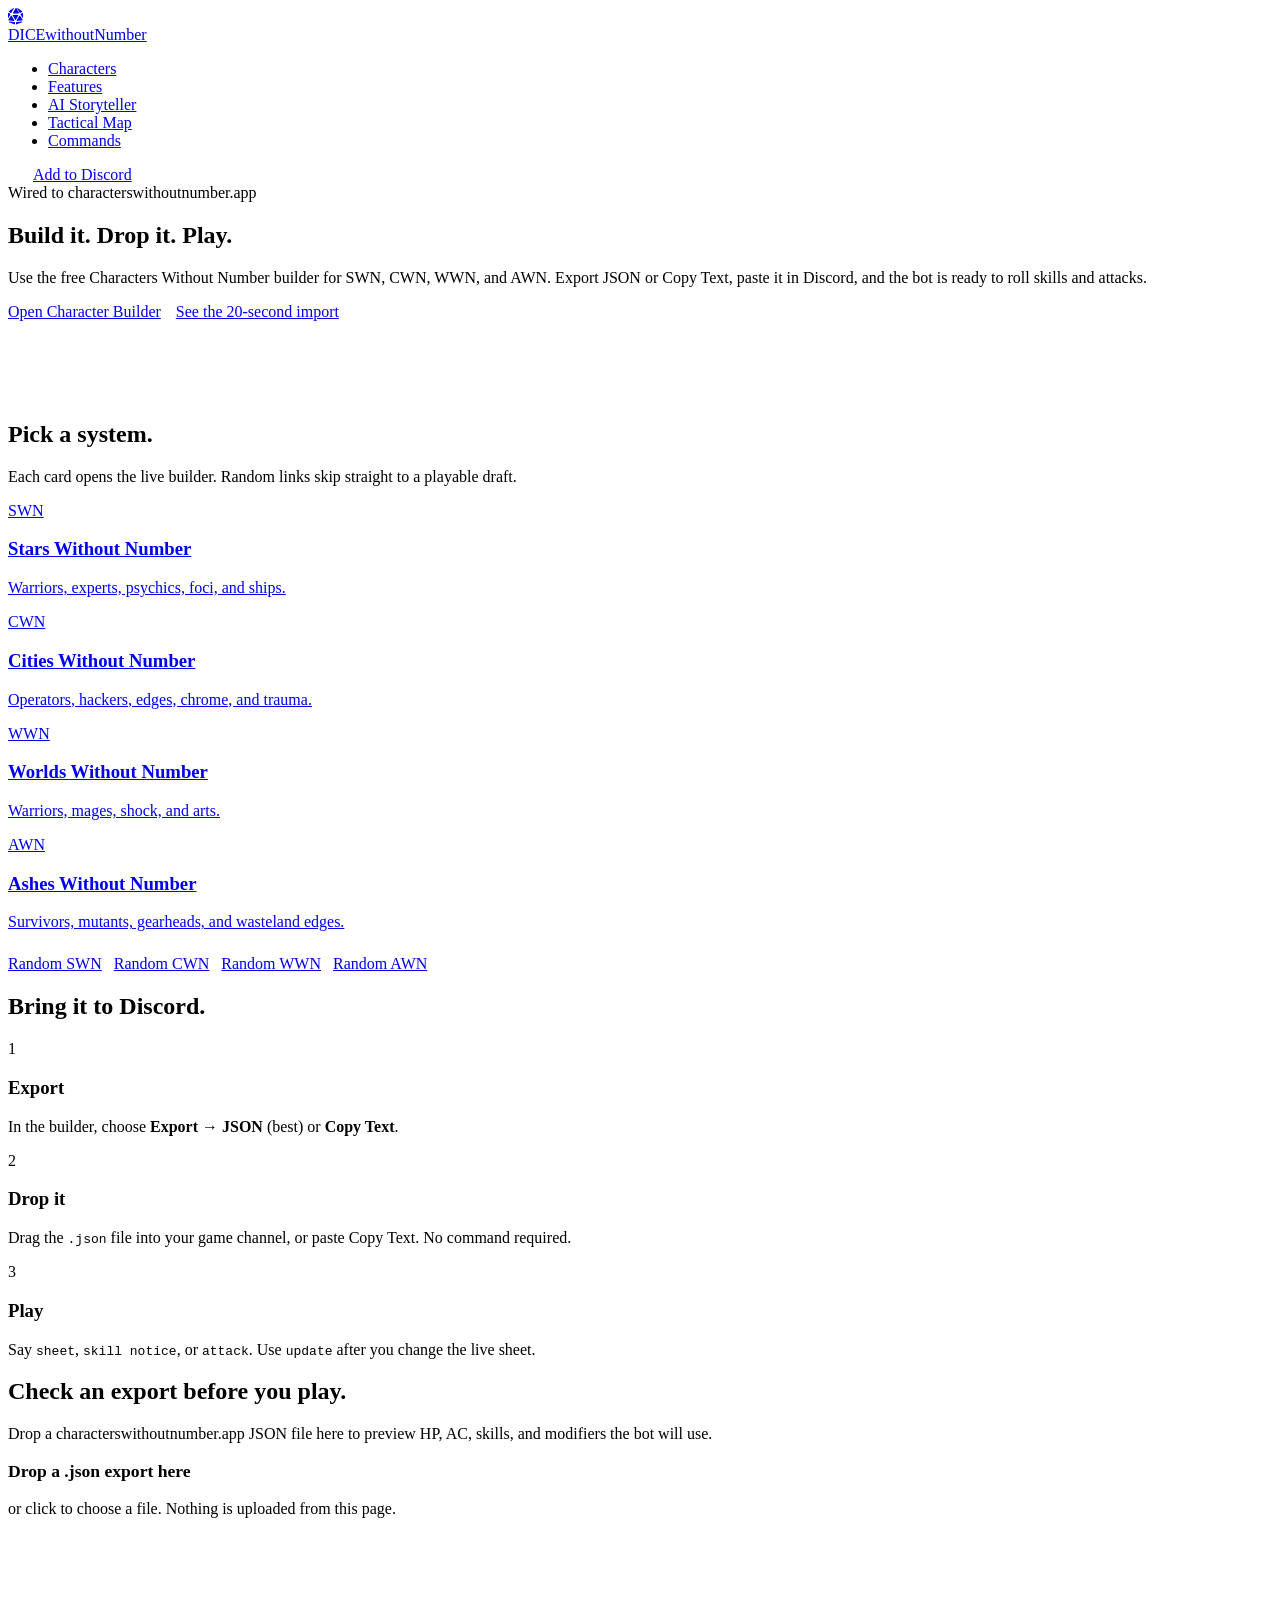
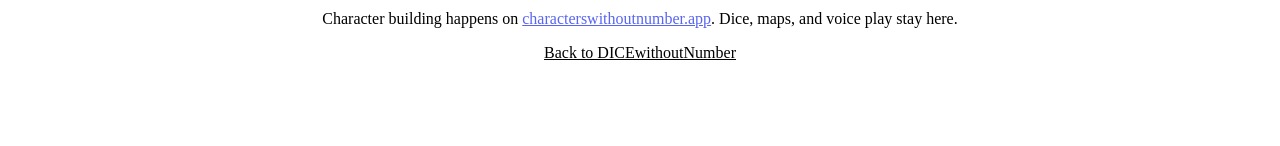
==== web/characters.html @ c6484de8 "Wire characterswithoutnumber.app v0.8 into play Import the live builder's JSON (classId, skillId, hi" ====
<!DOCTYPE html>
<html lang="en">
<head>
    <meta charset="UTF-8">
    <meta name="viewport" content="width=device-width, initial-scale=1.0">
    <title>Build a Character | DICEwithoutNumber</title>
    <meta name="description" content="Build a Stars, Cities, Worlds, or Ashes Without Number character on characterswithoutnumber.app, then drop it into Discord in seconds.">
    <link rel="preconnect" href="https://fonts.googleapis.com">
    <link rel="preconnect" href="https://fonts.gstatic.com" crossorigin>
    <link href="https://fonts.googleapis.com/css2?family=Inter:wght@300;400;500;600&family=Outfit:wght@700;800&display=swap" rel="stylesheet">
    <link rel="stylesheet" href="https://cdnjs.cloudflare.com/ajax/libs/font-awesome/6.4.0/css/all.min.css">
    <link rel="stylesheet" href="/static/style.css?v=1.0.3">
</head>
<body>
    <nav id="navbar">
        <div class="container nav-content">
            <a href="/" class="logo">
                <div class="logo-icon"><i class="fas fa-dice-d20"></i></div>
                <span class="logo-text">DICEwithoutNumber</span>
            </a>
            <ul class="nav-links">
                <li><a href="/characters">Characters</a></li>
                <li><a href="/#features">Features</a></li>
                <li><a href="/storyteller">AI Storyteller</a></li>
                <li><a href="/map">Tactical Map</a></li>
                <li><a href="/#commands">Commands</a></li>
            </ul>
            <a href="https://discord.com/api/oauth2/authorize?client_id={{CLIENT_ID}}&permissions=8&scope=bot%20applications.commands" class="btn btn-primary" style="padding: 12px 25px;">Add to Discord</a>
        </div>
    </nav>

    <section class="hero" style="min-height: auto; padding-bottom: 40px;">
        <div class="container">
            <span class="section-tag">Wired to characterswithoutnumber.app</span>
            <h1>Build it. <span class="text-gradient">Drop it. Play.</span></h1>
            <p>Use the free Characters Without Number builder for SWN, CWN, WWN, and AWN. Export JSON or Copy Text, paste it in Discord, and the bot is ready to roll skills and attacks.</p>
            <div class="hero-btns" style="display: flex; gap: 15px; flex-wrap: wrap; margin-top: 10px;">
                <a href="https://characterswithoutnumber.app/" class="btn btn-primary" target="_blank" rel="noopener">Open Character Builder</a>
                <a href="#import" class="btn btn-outline">See the 20-second import</a>
            </div>
        </div>
    </section>

    <section style="padding-top: 40px;">
        <div class="container">
            <h2 class="section-title">Pick a <span class="text-gradient">system.</span></h2>
            <p class="section-desc">Each card opens the live builder. Random links skip straight to a playable draft.</p>
            <div class="builder-grid">
                <a class="builder-card" style="--card-accent:#22d3ee" href="https://characterswithoutnumber.app/swn-character-builder/" target="_blank" rel="noopener">
                    <span class="tag">SWN</span>
                    <h3>Stars Without Number</h3>
                    <p>Warriors, experts, psychics, foci, and ships.</p>
                </a>
                <a class="builder-card" style="--card-accent:#f59e0b" href="https://characterswithoutnumber.app/cwn-character-builder/" target="_blank" rel="noopener">
                    <span class="tag">CWN</span>
                    <h3>Cities Without Number</h3>
                    <p>Operators, hackers, edges, chrome, and trauma.</p>
                </a>
                <a class="builder-card" style="--card-accent:#a855f7" href="https://characterswithoutnumber.app/wwn-character-builder/" target="_blank" rel="noopener">
                    <span class="tag">WWN</span>
                    <h3>Worlds Without Number</h3>
                    <p>Warriors, mages, shock, and arts.</p>
                </a>
                <a class="builder-card" style="--card-accent:#84cc16" href="https://characterswithoutnumber.app/awn-character-builder/" target="_blank" rel="noopener">
                    <span class="tag">AWN</span>
                    <h3>Ashes Without Number</h3>
                    <p>Survivors, mutants, gearheads, and wasteland edges.</p>
                </a>
            </div>
            <div style="display:flex; flex-wrap:wrap; gap:12px; margin-top:24px;">
                <a class="btn btn-outline" href="https://characterswithoutnumber.app/build?random=swn" target="_blank" rel="noopener">Random SWN</a>
                <a class="btn btn-outline" href="https://characterswithoutnumber.app/build?random=cwn" target="_blank" rel="noopener">Random CWN</a>
                <a class="btn btn-outline" href="https://characterswithoutnumber.app/build?random=wwn" target="_blank" rel="noopener">Random WWN</a>
                <a class="btn btn-outline" href="https://characterswithoutnumber.app/build?random=awn" target="_blank" rel="noopener">Random AWN</a>
            </div>
        </div>
    </section>

    <section id="import">
        <div class="container">
            <h2 class="section-title">Bring it to <span class="text-gradient">Discord.</span></h2>
            <div class="play-steps">
                <div class="play-step">
                    <div class="num">1</div>
                    <h3>Export</h3>
                    <p>In the builder, choose <strong>Export → JSON</strong> (best) or <strong>Copy Text</strong>.</p>
                </div>
                <div class="play-step">
                    <div class="num">2</div>
                    <h3>Drop it</h3>
                    <p>Drag the <code>.json</code> file into your game channel, or paste Copy Text. No command required.</p>
                </div>
                <div class="play-step">
                    <div class="num">3</div>
                    <h3>Play</h3>
                    <p>Say <code>sheet</code>, <code>skill notice</code>, or <code>attack</code>. Use <code>update</code> after you change the live sheet.</p>
                </div>
            </div>
        </div>
    </section>

    <section style="padding-top: 0;">
        <div class="container">
            <h2 class="section-title">Check an export <span class="text-gradient">before you play.</span></h2>
            <p class="section-desc">Drop a characterswithoutnumber.app JSON file here to preview HP, AC, skills, and modifiers the bot will use.</p>
            <div id="drop-zone" class="drop-zone" tabindex="0">
                <p style="font-size:1.1rem; font-weight:700;">Drop a .json export here</p>
                <p style="color:var(--text-muted); margin-top:8px;">or click to choose a file. Nothing is uploaded from this page.</p>
                <input id="file-input" type="file" accept=".json,application/json" hidden>
            </div>
            <div id="preview" class="preview-sheet" aria-live="polite"></div>
        </div>
    </section>

    <footer style="padding: 60px 0; border-top: 1px solid var(--glass-border); text-align: center; color: var(--text-muted);">
        <div class="container">
            <p>Character building happens on <a href="https://characterswithoutnumber.app/" style="color:#5865f2;">characterswithoutnumber.app</a>. Dice, maps, and voice play stay here.</p>
            <p style="margin-top: 12px;"><a href="/" style="color:var(--text-muted);">Back to DICEwithoutNumber</a></p>
        </div>
    </footer>

    <script>
        const ATTRS = ["strength", "dexterity", "constitution", "intelligence", "wisdom", "charisma"];

        function modifier(score) {
            if (score <= 3) return -2;
            if (score <= 7) return -1;
            if (score <= 13) return 0;
            if (score <= 17) return 1;
            if (score <= 18) return 2;
            return 3;
        }

        function pretty(value) {
            return String(value || "")
                .replace(/^(swn|cwn|wwn|awn)[-_]/i, "")
                .replace(/[-_]+/g, " ")
                .replace(/\b\w/g, (c) => c.toUpperCase());
        }

        function first(obj, keys) {
            for (const key of keys) {
                if (obj[key] !== undefined && obj[key] !== null && obj[key] !== "") return obj[key];
            }
            return null;
        }

        function previewCharacter(data) {
            if (Array.isArray(data)) data = data.find((item) => item && typeof item === "object") || {};
            if (data.character && typeof data.character === "object") data = { ...data, ...data.character };
            const name = data.name || data.character_name || data.Name;
            if (!name) throw new Error("No character name found in that file.");
            const system = String(data.gameSystem || data.system || "swn").replace(/[^a-z]/gi, "").toUpperCase() || "SWN";
            const klass = pretty(data.class || data.classId || data.role || "Hero");
            let hp = first(data, ["hp", "hitPointsCurrent", "currentHp"]);
            let hpMax = first(data, ["hp_max", "hitPointsMax", "maxHp"]);
            if (hp && typeof hp === "object") {
                hpMax = hp.max || hpMax;
                hp = hp.current || hp.value || hp.max;
            }
            const ac = first(data, ["ac", "armorClass", "armor_class"]) || 10;
            const ab = first(data, ["attackBonus", "attack_bonus", "ab"]) || 0;
            const attrs = data.attributes || {};
            const attrLine = ATTRS.map((key) => {
                const raw = attrs[key] || attrs[key.slice(0, 3)];
                const score = raw && typeof raw === "object" ? (raw.score ?? raw.value) : raw;
                const n = Number(score);
                if (!Number.isFinite(n)) return null;
                if (Math.abs(n) > 5) return `${key.slice(0, 3).toUpperCase()} ${n} (${modifier(n) >= 0 ? "+" : ""}${modifier(n)})`;
                return `${key.slice(0, 3).toUpperCase()} ${n >= 0 ? "+" : ""}${n}`;
            }).filter(Boolean).join(" · ");
            let skills = [];
            if (Array.isArray(data.skills)) {
                skills = data.skills.map((skill) => {
                    const label = pretty(skill.name || skill.skill || skill.skillId);
                    const rank = skill.rank ?? skill.level ?? skill.value ?? 0;
                    return label ? `${label} ${rank >= 0 ? "+" : ""}${rank}` : null;
                }).filter(Boolean);
            } else if (data.skills && typeof data.skills === "object") {
                skills = Object.entries(data.skills).map(([key, value]) => `${pretty(key)} ${Number(value) >= 0 ? "+" : ""}${value}`);
            }
            return { name, system, klass, hp: hp ?? "?", hpMax: hpMax || hp, ac, ab, attrLine, skills };
        }

        function renderPreview(result, warning) {
            const el = document.getElementById("preview");
            el.classList.add("show");
            el.innerHTML = `
                <h3>${result.name}</h3>
                <div class="preview-meta">Level-ready ${result.system} ${result.klass}</div>
                <div class="preview-stats">
                    <span>HP ${result.hp}${result.hpMax ? "/" + result.hpMax : ""}</span>
                    <span>AC ${result.ac}</span>
                    <span>AB +${result.ab}</span>
                </div>
                <p>${result.attrLine || "No attributes found"}</p>
                <p style="margin-top:10px;color:var(--text-muted)">${result.skills.slice(0, 12).join(", ") || "No skills found"}</p>
                <p style="margin-top:16px">${warning || "Looks good. Drop this same file in Discord and say <code>sheet</code>."}</p>
            `;
        }

        function handleFile(file) {
            const reader = new FileReader();
            reader.onload = () => {
                try {
                    const parsed = JSON.parse(reader.result);
                    renderPreview(previewCharacter(parsed));
                } catch (err) {
                    const el = document.getElementById("preview");
                    el.classList.add("show");
                    el.innerHTML = `<p>${err.message || "That file is not a character JSON export."}</p>`;
                }
            };
            reader.readAsText(file);
        }

        const zone = document.getElementById("drop-zone");
        const input = document.getElementById("file-input");
        zone.addEventListener("click", () => input.click());
        zone.addEventListener("keydown", (event) => { if (event.key === "Enter" || event.key === " ") input.click(); });
        input.addEventListener("change", () => { if (input.files[0]) handleFile(input.files[0]); });
        zone.addEventListener("dragover", (event) => { event.preventDefault(); zone.classList.add("dragover"); });
        zone.addEventListener("dragleave", () => zone.classList.remove("dragover"));
        zone.addEventListener("drop", (event) => {
            event.preventDefault();
            zone.classList.remove("dragover");
            const file = event.dataTransfer.files[0];
            if (file) handleFile(file);
        });
        window.addEventListener("scroll", () => {
            document.getElementById("navbar").classList.toggle("scrolled", window.scrollY > 50);
        });
    </script>
</body>
</html>
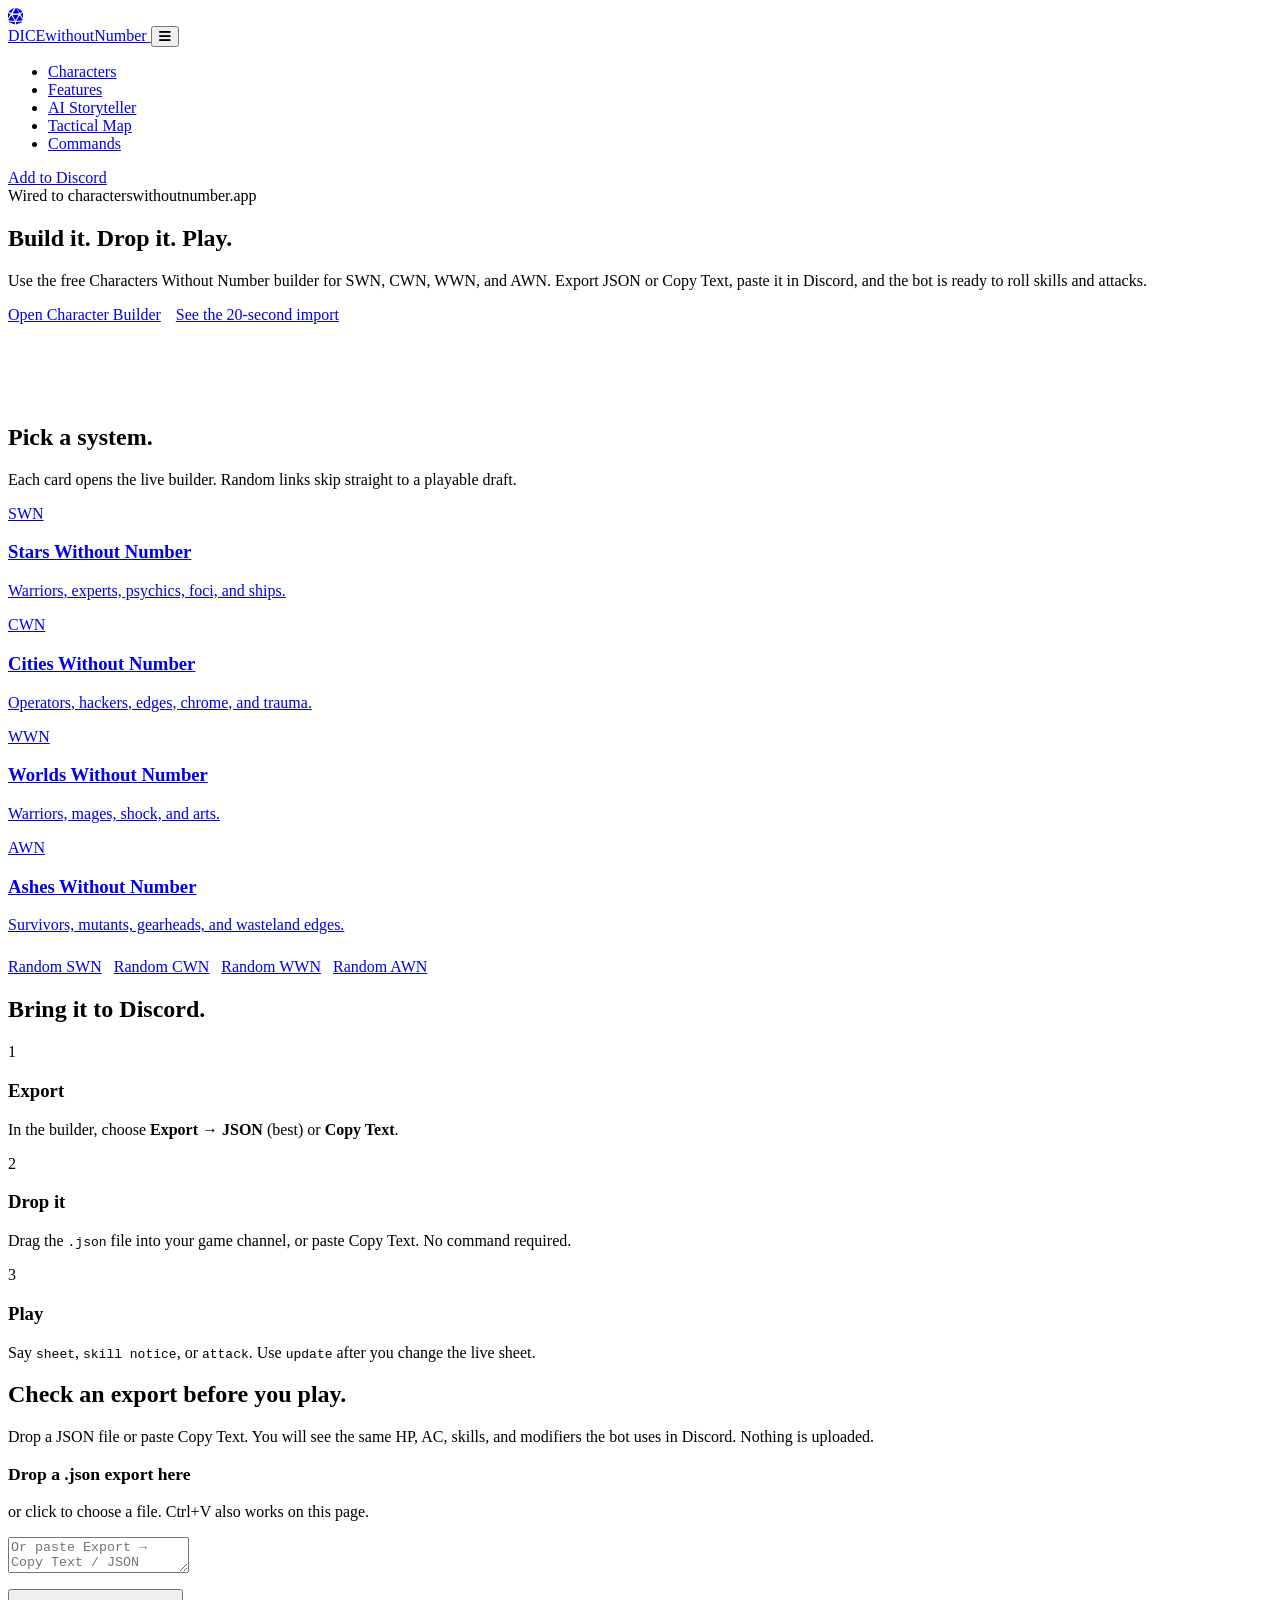
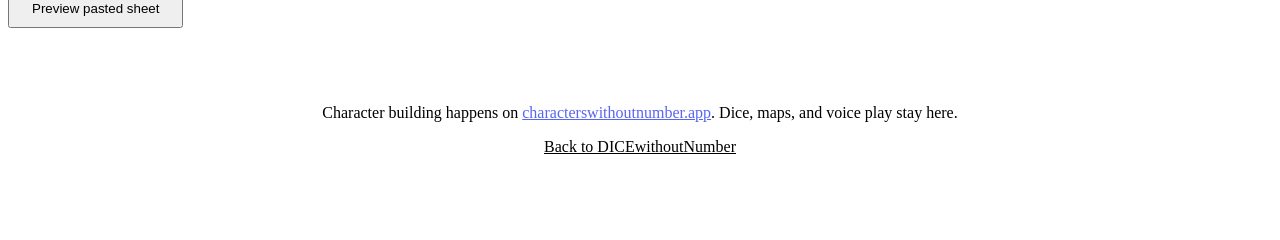
==== commit b98ae049: "Speed up the character hub for table play Let players paste Copy Text or JSON on /characters, keep t" ====
--- a/web/characters.html
+++ b/web/characters.html
@@ -9,7 +9,7 @@
     <link rel="preconnect" href="https://fonts.gstatic.com" crossorigin>
     <link href="https://fonts.googleapis.com/css2?family=Inter:wght@300;400;500;600&family=Outfit:wght@700;800&display=swap" rel="stylesheet">
     <link rel="stylesheet" href="https://cdnjs.cloudflare.com/ajax/libs/font-awesome/6.4.0/css/all.min.css">
-    <link rel="stylesheet" href="/static/style.css?v=1.0.3">
+    <link rel="stylesheet" href="/static/style.css?v=1.0.4">
 </head>
 <body>
     <nav id="navbar">
@@ -18,14 +18,17 @@
                 <div class="logo-icon"><i class="fas fa-dice-d20"></i></div>
                 <span class="logo-text">DICEwithoutNumber</span>
             </a>
-            <ul class="nav-links">
-                <li><a href="/characters">Characters</a></li>
+            <button class="nav-toggle" type="button" aria-label="Open menu" aria-expanded="false" aria-controls="nav-links">
+                <i class="fas fa-bars"></i>
+            </button>
+            <ul class="nav-links" id="nav-links">
+                <li><a class="active" href="/characters">Characters</a></li>
                 <li><a href="/#features">Features</a></li>
                 <li><a href="/storyteller">AI Storyteller</a></li>
                 <li><a href="/map">Tactical Map</a></li>
                 <li><a href="/#commands">Commands</a></li>
             </ul>
-            <a href="https://discord.com/api/oauth2/authorize?client_id={{CLIENT_ID}}&permissions=8&scope=bot%20applications.commands" class="btn btn-primary" style="padding: 12px 25px;">Add to Discord</a>
+            <a href="https://discord.com/api/oauth2/authorize?client_id={{CLIENT_ID}}&permissions=8&scope=bot%20applications.commands" class="btn btn-primary nav-cta">Add to Discord</a>
         </div>
     </nav>
 
@@ -68,10 +71,10 @@
                 </a>
             </div>
             <div style="display:flex; flex-wrap:wrap; gap:12px; margin-top:24px;">
-                <a class="btn btn-outline" href="https://characterswithoutnumber.app/build?random=swn" target="_blank" rel="noopener">Random SWN</a>
-                <a class="btn btn-outline" href="https://characterswithoutnumber.app/build?random=cwn" target="_blank" rel="noopener">Random CWN</a>
-                <a class="btn btn-outline" href="https://characterswithoutnumber.app/build?random=wwn" target="_blank" rel="noopener">Random WWN</a>
-                <a class="btn btn-outline" href="https://characterswithoutnumber.app/build?random=awn" target="_blank" rel="noopener">Random AWN</a>
+                <a class="btn btn-outline" href="https://characterswithoutnumber.app/build/?random=swn" target="_blank" rel="noopener">Random SWN</a>
+                <a class="btn btn-outline" href="https://characterswithoutnumber.app/build/?random=cwn" target="_blank" rel="noopener">Random CWN</a>
+                <a class="btn btn-outline" href="https://characterswithoutnumber.app/build/?random=wwn" target="_blank" rel="noopener">Random WWN</a>
+                <a class="btn btn-outline" href="https://characterswithoutnumber.app/build/?random=awn" target="_blank" rel="noopener">Random AWN</a>
             </div>
         </div>
     </section>
@@ -102,11 +105,15 @@
     <section style="padding-top: 0;">
         <div class="container">
             <h2 class="section-title">Check an export <span class="text-gradient">before you play.</span></h2>
-            <p class="section-desc">Drop a characterswithoutnumber.app JSON file here to preview HP, AC, skills, and modifiers the bot will use.</p>
+            <p class="section-desc">Drop a JSON file or paste Copy Text. You will see the same HP, AC, skills, and modifiers the bot uses in Discord. Nothing is uploaded.</p>
             <div id="drop-zone" class="drop-zone" tabindex="0">
                 <p style="font-size:1.1rem; font-weight:700;">Drop a .json export here</p>
-                <p style="color:var(--text-muted); margin-top:8px;">or click to choose a file. Nothing is uploaded from this page.</p>
-                <input id="file-input" type="file" accept=".json,application/json" hidden>
+                <p style="color:var(--text-muted); margin-top:8px;">or click to choose a file. Ctrl+V also works on this page.</p>
+                <input id="file-input" type="file" accept=".json,application/json,.txt,text/plain" hidden>
+            </div>
+            <textarea id="paste-box" class="paste-box" placeholder="Or paste Export → Copy Text / JSON here, then press Preview."></textarea>
+            <div style="margin-top:12px;">
+                <button id="preview-paste" class="btn btn-outline" type="button" style="padding:10px 22px;">Preview pasted sheet</button>
             </div>
             <div id="preview" class="preview-sheet" aria-live="polite"></div>
         </div>
@@ -131,6 +138,20 @@
             return 3;
         }
 
+        function signed(value) {
+            const n = Number(value);
+            if (!Number.isFinite(n)) return String(value ?? "");
+            return n >= 0 ? `+${n}` : String(n);
+        }
+
+        function escapeHtml(value) {
+            return String(value ?? "")
+                .replace(/&/g, "&amp;")
+                .replace(/</g, "&lt;")
+                .replace(/>/g, "&gt;")
+                .replace(/"/g, "&quot;");
+        }
+
         function pretty(value) {
             return String(value || "")
                 .replace(/^(swn|cwn|wwn|awn)[-_]/i, "")
@@ -143,6 +164,46 @@
                 if (obj[key] !== undefined && obj[key] !== null && obj[key] !== "") return obj[key];
             }
             return null;
+        }
+
+        function looksLikeCopyText(text) {
+            return /\bHP:\s*\d+/i.test(text) && (/\[(?:SWN|CWN|WWN|AWN)\]/i.test(text) || /\bLevel\s+\d+/i.test(text));
+        }
+
+        function previewCopyText(text) {
+            const system = (text.match(/\[(SWN|CWN|WWN|AWN)\]/i) || [])[1] || "SWN";
+            const name = text.replace(/\s+\[(?:SWN|CWN|WWN|AWN)\].*$/i, "").split("\n")[0].trim();
+            if (!name) throw new Error("No character name found in that Copy Text.");
+            const levelMatch = text.match(/Level\s+(\d+)\s+([^|\n]+)/i);
+            const hpMatch = text.match(/HP:\s*(\d+)(?:\/(\d+))?/i);
+            const acMatch = text.match(/AC:\s*(\d+)/i);
+            const abMatch = text.match(/\b(?:AB|Attack Bonus):\s*\+?(-?\d+)/i);
+            const attrLine = [...text.matchAll(/\b(STR|DEX|CON|INT|WIS|CHA)[A-Z]*:\s*(\d+)\s*(?:\(([+-]?\d+)\))?/gi)]
+                .map((match) => {
+                    const score = Number(match[2]);
+                    const mod = match[3] !== undefined ? Number(match[3]) : modifier(score);
+                    return `${match[1].toUpperCase()} ${score} (${signed(mod)})`;
+                })
+                .join(" · ");
+            const skillsMatch = text.match(/SKILLS\s+(.+?)(?:\s+(?:FOCI|EDGES|EQUIPMENT|WEAPONS|CONTACTS)\b|$)/i);
+            const fociMatch = text.match(/FOCI\s+(.+?)(?:\s+(?:EDGES|EQUIPMENT|WEAPONS|CONTACTS)\b|$)/i);
+            const skills = skillsMatch
+                ? [...skillsMatch[1].matchAll(/([A-Za-z][A-Za-z ]*?)-(-?\d+)/g)].map((match) => `${match[1].trim()} ${signed(match[2])}`)
+                : [];
+            const foci = fociMatch ? fociMatch[1].split(/,\s*/).map((part) => part.trim()).filter(Boolean) : [];
+            return {
+                name,
+                system: system.toUpperCase(),
+                level: levelMatch ? levelMatch[1] : "1",
+                klass: levelMatch ? pretty(levelMatch[2].replace(/\s+Background$/i, "").trim()) : "Hero",
+                hp: hpMatch ? hpMatch[1] : "?",
+                hpMax: hpMatch ? (hpMatch[2] || hpMatch[1]) : "",
+                ac: acMatch ? acMatch[1] : 10,
+                ab: abMatch ? abMatch[1] : 0,
+                attrLine,
+                skills,
+                foci,
+            };
         }
 
         function previewCharacter(data) {
@@ -166,56 +227,99 @@
                 const score = raw && typeof raw === "object" ? (raw.score ?? raw.value) : raw;
                 const n = Number(score);
                 if (!Number.isFinite(n)) return null;
-                if (Math.abs(n) > 5) return `${key.slice(0, 3).toUpperCase()} ${n} (${modifier(n) >= 0 ? "+" : ""}${modifier(n)})`;
-                return `${key.slice(0, 3).toUpperCase()} ${n >= 0 ? "+" : ""}${n}`;
+                if (Math.abs(n) > 5) return `${key.slice(0, 3).toUpperCase()} ${n} (${signed(modifier(n))})`;
+                return `${key.slice(0, 3).toUpperCase()} ${signed(n)}`;
             }).filter(Boolean).join(" · ");
             let skills = [];
             if (Array.isArray(data.skills)) {
                 skills = data.skills.map((skill) => {
                     const label = pretty(skill.name || skill.skill || skill.skillId);
                     const rank = skill.rank ?? skill.level ?? skill.value ?? 0;
-                    return label ? `${label} ${rank >= 0 ? "+" : ""}${rank}` : null;
+                    return label ? `${label} ${signed(rank)}` : null;
                 }).filter(Boolean);
             } else if (data.skills && typeof data.skills === "object") {
-                skills = Object.entries(data.skills).map(([key, value]) => `${pretty(key)} ${Number(value) >= 0 ? "+" : ""}${value}`);
-            }
-            return { name, system, klass, hp: hp ?? "?", hpMax: hpMax || hp, ac, ab, attrLine, skills };
-        }
-
-        function renderPreview(result, warning) {
+                skills = Object.entries(data.skills).map(([key, value]) => `${pretty(key)} ${signed(value)}`);
+            }
+            let foci = [];
+            if (Array.isArray(data.foci)) {
+                foci = data.foci.map((focus) => {
+                    if (typeof focus === "string") return focus;
+                    const label = pretty(focus.name || focus.focusId || focus.id);
+                    const level = focus.level || focus.rank;
+                    return level ? `${label} (Lvl ${level})` : label;
+                }).filter(Boolean);
+            }
+            return {
+                name,
+                system,
+                level: data.level || 1,
+                klass,
+                hp: hp ?? "?",
+                hpMax: hpMax || hp,
+                ac,
+                ab,
+                attrLine,
+                skills,
+                foci,
+            };
+        }
+
+        function previewPayload(raw) {
+            const text = String(raw || "").trim();
+            if (!text) throw new Error("Paste Copy Text or drop a JSON export first.");
+            if (looksLikeCopyText(text)) return previewCopyText(text);
+            try {
+                return previewCharacter(JSON.parse(text));
+            } catch (err) {
+                if (looksLikeCopyText(text)) return previewCopyText(text);
+                throw new Error(err.message || "That is not a character JSON export or Copy Text.");
+            }
+        }
+
+        function renderPreview(result) {
             const el = document.getElementById("preview");
             el.classList.add("show");
             el.innerHTML = `
-                <h3>${result.name}</h3>
-                <div class="preview-meta">Level-ready ${result.system} ${result.klass}</div>
+                <h3>${escapeHtml(result.name)}</h3>
+                <div class="preview-meta">Level ${escapeHtml(result.level)} ${escapeHtml(result.system)} ${escapeHtml(result.klass)}</div>
                 <div class="preview-stats">
-                    <span>HP ${result.hp}${result.hpMax ? "/" + result.hpMax : ""}</span>
-                    <span>AC ${result.ac}</span>
-                    <span>AB +${result.ab}</span>
+                    <span>HP ${escapeHtml(result.hp)}${result.hpMax ? "/" + escapeHtml(result.hpMax) : ""}</span>
+                    <span>AC ${escapeHtml(result.ac)}</span>
+                    <span>AB ${escapeHtml(signed(result.ab))}</span>
                 </div>
-                <p>${result.attrLine || "No attributes found"}</p>
-                <p style="margin-top:10px;color:var(--text-muted)">${result.skills.slice(0, 12).join(", ") || "No skills found"}</p>
-                <p style="margin-top:16px">${warning || "Looks good. Drop this same file in Discord and say <code>sheet</code>."}</p>
+                <p>${escapeHtml(result.attrLine || "No attributes found")}</p>
+                <p style="margin-top:10px;color:var(--text-muted)">${escapeHtml((result.skills || []).slice(0, 12).join(", ") || "No skills found")}</p>
+                <p style="margin-top:10px;color:var(--text-muted)">${escapeHtml((result.foci || []).slice(0, 8).join(", "))}</p>
+                <p style="margin-top:16px">Looks good. Drop this same export in Discord and say <code>sheet</code>, <code>skill notice</code>, or <code>attack</code>.</p>
             `;
+        }
+
+        function showError(message) {
+            const el = document.getElementById("preview");
+            el.classList.add("show");
+            el.innerHTML = `<p>${message}</p>`;
+        }
+
+        function handleText(text) {
+            try {
+                renderPreview(previewPayload(text));
+            } catch (err) {
+                showError(err.message || "That file is not a character export.");
+            }
         }
 
         function handleFile(file) {
             const reader = new FileReader();
-            reader.onload = () => {
-                try {
-                    const parsed = JSON.parse(reader.result);
-                    renderPreview(previewCharacter(parsed));
-                } catch (err) {
-                    const el = document.getElementById("preview");
-                    el.classList.add("show");
-                    el.innerHTML = `<p>${err.message || "That file is not a character JSON export."}</p>`;
-                }
-            };
+            reader.onload = () => handleText(reader.result);
             reader.readAsText(file);
         }
 
         const zone = document.getElementById("drop-zone");
         const input = document.getElementById("file-input");
+        const pasteBox = document.getElementById("paste-box");
+        const previewPaste = document.getElementById("preview-paste");
+        const navToggle = document.querySelector(".nav-toggle");
+        const navLinks = document.getElementById("nav-links");
         zone.addEventListener("click", () => input.click());
         zone.addEventListener("keydown", (event) => { if (event.key === "Enter" || event.key === " ") input.click(); });
         input.addEventListener("change", () => { if (input.files[0]) handleFile(input.files[0]); });
@@ -225,11 +329,31 @@
             event.preventDefault();
             zone.classList.remove("dragover");
             const file = event.dataTransfer.files[0];
+            const text = event.dataTransfer.getData("text/plain");
             if (file) handleFile(file);
+            else if (text) handleText(text);
+        });
+        previewPaste.addEventListener("click", () => handleText(pasteBox.value));
+        pasteBox.addEventListener("keydown", (event) => {
+            if ((event.ctrlKey || event.metaKey) && event.key === "Enter") handleText(pasteBox.value);
+        });
+        window.addEventListener("paste", (event) => {
+            if (["TEXTAREA", "INPUT"].includes((event.target || {}).tagName)) return;
+            const text = event.clipboardData && event.clipboardData.getData("text/plain");
+            if (text) {
+                pasteBox.value = text;
+                handleText(text);
+            }
         });
         window.addEventListener("scroll", () => {
             document.getElementById("navbar").classList.toggle("scrolled", window.scrollY > 50);
         });
+        if (navToggle && navLinks) {
+            navToggle.addEventListener("click", () => {
+                const open = navLinks.classList.toggle("open");
+                navToggle.setAttribute("aria-expanded", open ? "true" : "false");
+            });
+        }
     </script>
 </body>
 </html>
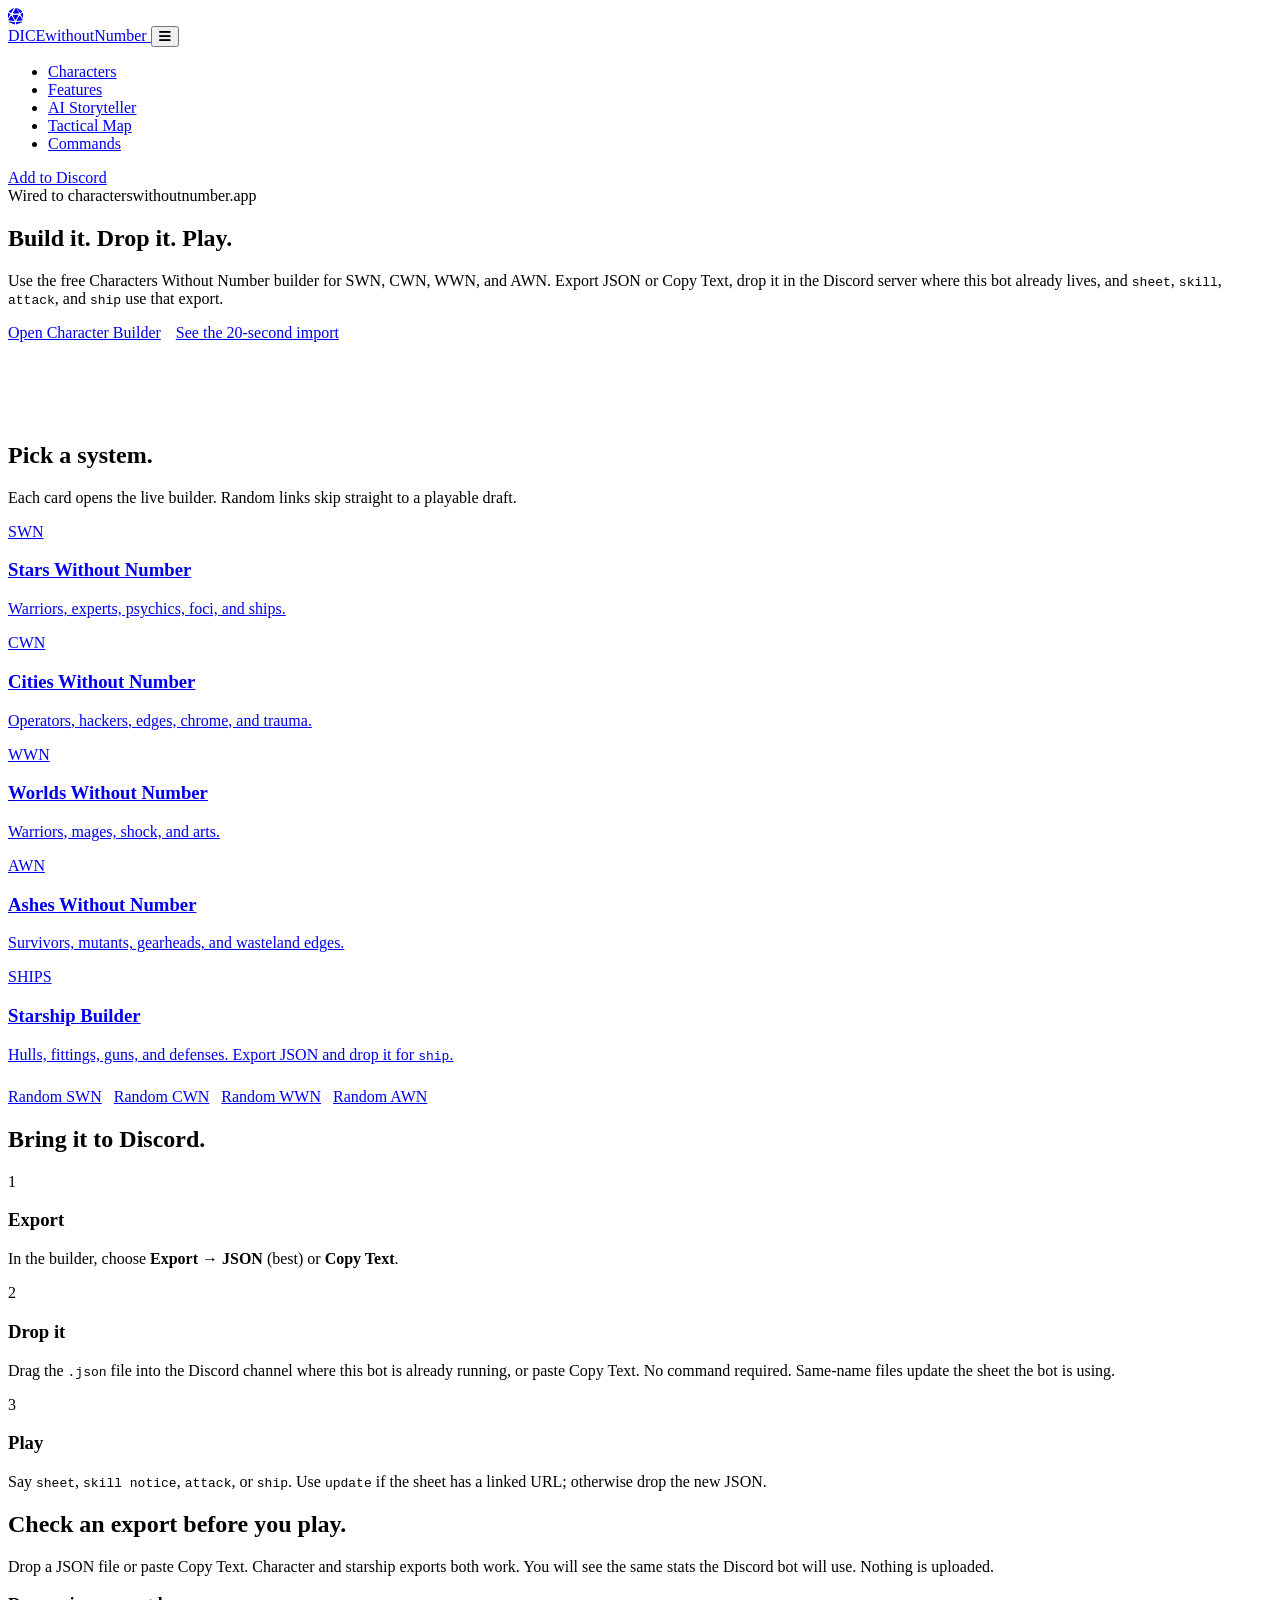
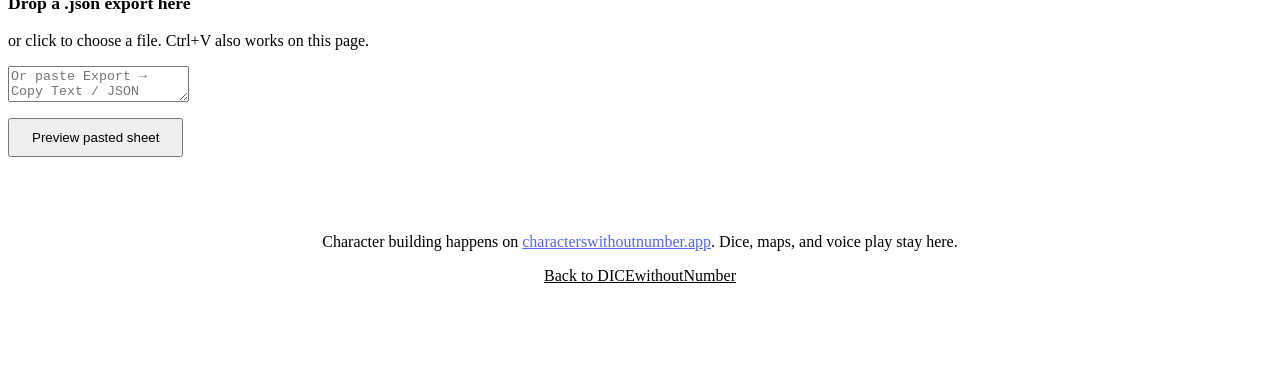
==== commit 418f74c7: "Sync CWN characters and ships onto the Discord bot Dropping a characterswithoutnumber.app JSON now b" ====
--- a/web/characters.html
+++ b/web/characters.html
@@ -36,7 +36,7 @@
         <div class="container">
             <span class="section-tag">Wired to characterswithoutnumber.app</span>
             <h1>Build it. <span class="text-gradient">Drop it. Play.</span></h1>
-            <p>Use the free Characters Without Number builder for SWN, CWN, WWN, and AWN. Export JSON or Copy Text, paste it in Discord, and the bot is ready to roll skills and attacks.</p>
+            <p>Use the free Characters Without Number builder for SWN, CWN, WWN, and AWN. Export JSON or Copy Text, drop it in the Discord server where this bot already lives, and <code>sheet</code>, <code>skill</code>, <code>attack</code>, and <code>ship</code> use that export.</p>
             <div class="hero-btns" style="display: flex; gap: 15px; flex-wrap: wrap; margin-top: 10px;">
                 <a href="https://characterswithoutnumber.app/" class="btn btn-primary" target="_blank" rel="noopener">Open Character Builder</a>
                 <a href="#import" class="btn btn-outline">See the 20-second import</a>
@@ -69,6 +69,11 @@
                     <h3>Ashes Without Number</h3>
                     <p>Survivors, mutants, gearheads, and wasteland edges.</p>
                 </a>
+                <a class="builder-card" style="--card-accent:#38bdf8" href="https://characterswithoutnumber.app/ship-builder/" target="_blank" rel="noopener">
+                    <span class="tag">SHIPS</span>
+                    <h3>Starship Builder</h3>
+                    <p>Hulls, fittings, guns, and defenses. Export JSON and drop it for <code>ship</code>.</p>
+                </a>
             </div>
             <div style="display:flex; flex-wrap:wrap; gap:12px; margin-top:24px;">
                 <a class="btn btn-outline" href="https://characterswithoutnumber.app/build/?random=swn" target="_blank" rel="noopener">Random SWN</a>
@@ -91,12 +96,12 @@
                 <div class="play-step">
                     <div class="num">2</div>
                     <h3>Drop it</h3>
-                    <p>Drag the <code>.json</code> file into your game channel, or paste Copy Text. No command required.</p>
+                    <p>Drag the <code>.json</code> file into the Discord channel where this bot is already running, or paste Copy Text. No command required. Same-name files update the sheet the bot is using.</p>
                 </div>
                 <div class="play-step">
                     <div class="num">3</div>
                     <h3>Play</h3>
-                    <p>Say <code>sheet</code>, <code>skill notice</code>, or <code>attack</code>. Use <code>update</code> after you change the live sheet.</p>
+                    <p>Say <code>sheet</code>, <code>skill notice</code>, <code>attack</code>, or <code>ship</code>. Use <code>update</code> if the sheet has a linked URL; otherwise drop the new JSON.</p>
                 </div>
             </div>
         </div>
@@ -105,7 +110,7 @@
     <section style="padding-top: 0;">
         <div class="container">
             <h2 class="section-title">Check an export <span class="text-gradient">before you play.</span></h2>
-            <p class="section-desc">Drop a JSON file or paste Copy Text. You will see the same HP, AC, skills, and modifiers the bot uses in Discord. Nothing is uploaded.</p>
+            <p class="section-desc">Drop a JSON file or paste Copy Text. Character and starship exports both work. You will see the same stats the Discord bot will use. Nothing is uploaded.</p>
             <div id="drop-zone" class="drop-zone" tabindex="0">
                 <p style="font-size:1.1rem; font-weight:700;">Drop a .json export here</p>
                 <p style="color:var(--text-muted); margin-top:8px;">or click to choose a file. Ctrl+V also works on this page.</p>
@@ -168,6 +173,53 @@
 
         function looksLikeCopyText(text) {
             return /\bHP:\s*\d+/i.test(text) && (/\[(?:SWN|CWN|WWN|AWN)\]/i.test(text) || /\bLevel\s+\d+/i.test(text));
+        }
+
+        function looksLikeShip(data) {
+            if (!data || typeof data !== "object") return false;
+            if (Array.isArray(data)) data = data.find((item) => item && typeof item === "object") || {};
+            if (data.ship && typeof data.ship === "object") data = { ...data, ...data.ship };
+            if (data.hullId || data.hullType || data.hullClass) return true;
+            if (data.classId || data.attributes || data.skills || data.hitPointsCurrent) return false;
+            return Boolean(data.name && Array.isArray(data.fittings) && data.fittings.length);
+        }
+
+        function labelList(raw, idKeys) {
+            return (raw || []).map((entry) => {
+                if (typeof entry === "string") return pretty(entry);
+                if (!entry || typeof entry !== "object") return null;
+                for (const key of idKeys) {
+                    if (entry[key]) return pretty(entry[key]);
+                }
+                return null;
+            }).filter(Boolean);
+        }
+
+        function previewShip(data) {
+            if (Array.isArray(data)) data = data.find((item) => item && typeof item === "object") || {};
+            if (data.ship && typeof data.ship === "object") data = { ...data, ...data.ship };
+            const name = data.name;
+            if (!name) throw new Error("No ship name found in that file.");
+            const hull = pretty(data.hullId || data.hullType || data.hullClass || "Unknown hull");
+            const hp = first(data, ["hp", "hitPoints", "hullPoints"]) ?? "?";
+            const hpMax = first(data, ["maxHp", "hitPointsMax", "hullPointsMax"]) || hp;
+            const ac = first(data, ["ac", "armorClass"]) || 10;
+            const armor = first(data, ["armor"]) || 0;
+            const speed = first(data, ["speed"]) || 0;
+            const weapons = labelList(data.weapons, ["weaponId", "name", "id"]);
+            const fittings = labelList(data.fittings, ["fittingId", "name", "id"]);
+            return {
+                kind: "ship",
+                name,
+                hull,
+                hp,
+                hpMax,
+                ac,
+                armor,
+                speed,
+                weapons,
+                fittings,
+            };
         }
 
         function previewCopyText(text) {
@@ -192,6 +244,7 @@
                 : [];
             const foci = fociMatch ? fociMatch[1].split(/,\s*/).map((part) => part.trim()).filter(Boolean) : [];
             return {
+                kind: "character",
                 name,
                 system: system.toUpperCase(),
                 level: levelMatch ? levelMatch[1] : "1",
@@ -250,6 +303,7 @@
                 }).filter(Boolean);
             }
             return {
+                kind: "character",
                 name,
                 system,
                 level: data.level || 1,
@@ -269,7 +323,9 @@
             if (!text) throw new Error("Paste Copy Text or drop a JSON export first.");
             if (looksLikeCopyText(text)) return previewCopyText(text);
             try {
-                return previewCharacter(JSON.parse(text));
+                const parsed = JSON.parse(text);
+                if (looksLikeShip(parsed)) return previewShip(parsed);
+                return previewCharacter(parsed);
             } catch (err) {
                 if (looksLikeCopyText(text)) return previewCopyText(text);
                 throw new Error(err.message || "That is not a character JSON export or Copy Text.");
@@ -279,6 +335,22 @@
         function renderPreview(result) {
             const el = document.getElementById("preview");
             el.classList.add("show");
+            if (result.kind === "ship") {
+                el.innerHTML = `
+                    <h3>${escapeHtml(result.name)}</h3>
+                    <div class="preview-meta">Starship · ${escapeHtml(result.hull)}</div>
+                    <div class="preview-stats">
+                        <span>HP ${escapeHtml(result.hp)}${result.hpMax ? "/" + escapeHtml(result.hpMax) : ""}</span>
+                        <span>AC ${escapeHtml(result.ac)}</span>
+                        <span>Armor ${escapeHtml(result.armor)}</span>
+                        <span>Speed ${escapeHtml(result.speed)}</span>
+                    </div>
+                    <p>${escapeHtml((result.weapons || []).join(", ") || "No weapons mounted")}</p>
+                    <p style="margin-top:10px;color:var(--text-muted)">${escapeHtml((result.fittings || []).slice(0, 8).join(", "))}</p>
+                    <p style="margin-top:16px">Looks good. Drop this same export in Discord and say <code>ship</code>.</p>
+                `;
+                return;
+            }
             el.innerHTML = `
                 <h3>${escapeHtml(result.name)}</h3>
                 <div class="preview-meta">Level ${escapeHtml(result.level)} ${escapeHtml(result.system)} ${escapeHtml(result.klass)}</div>
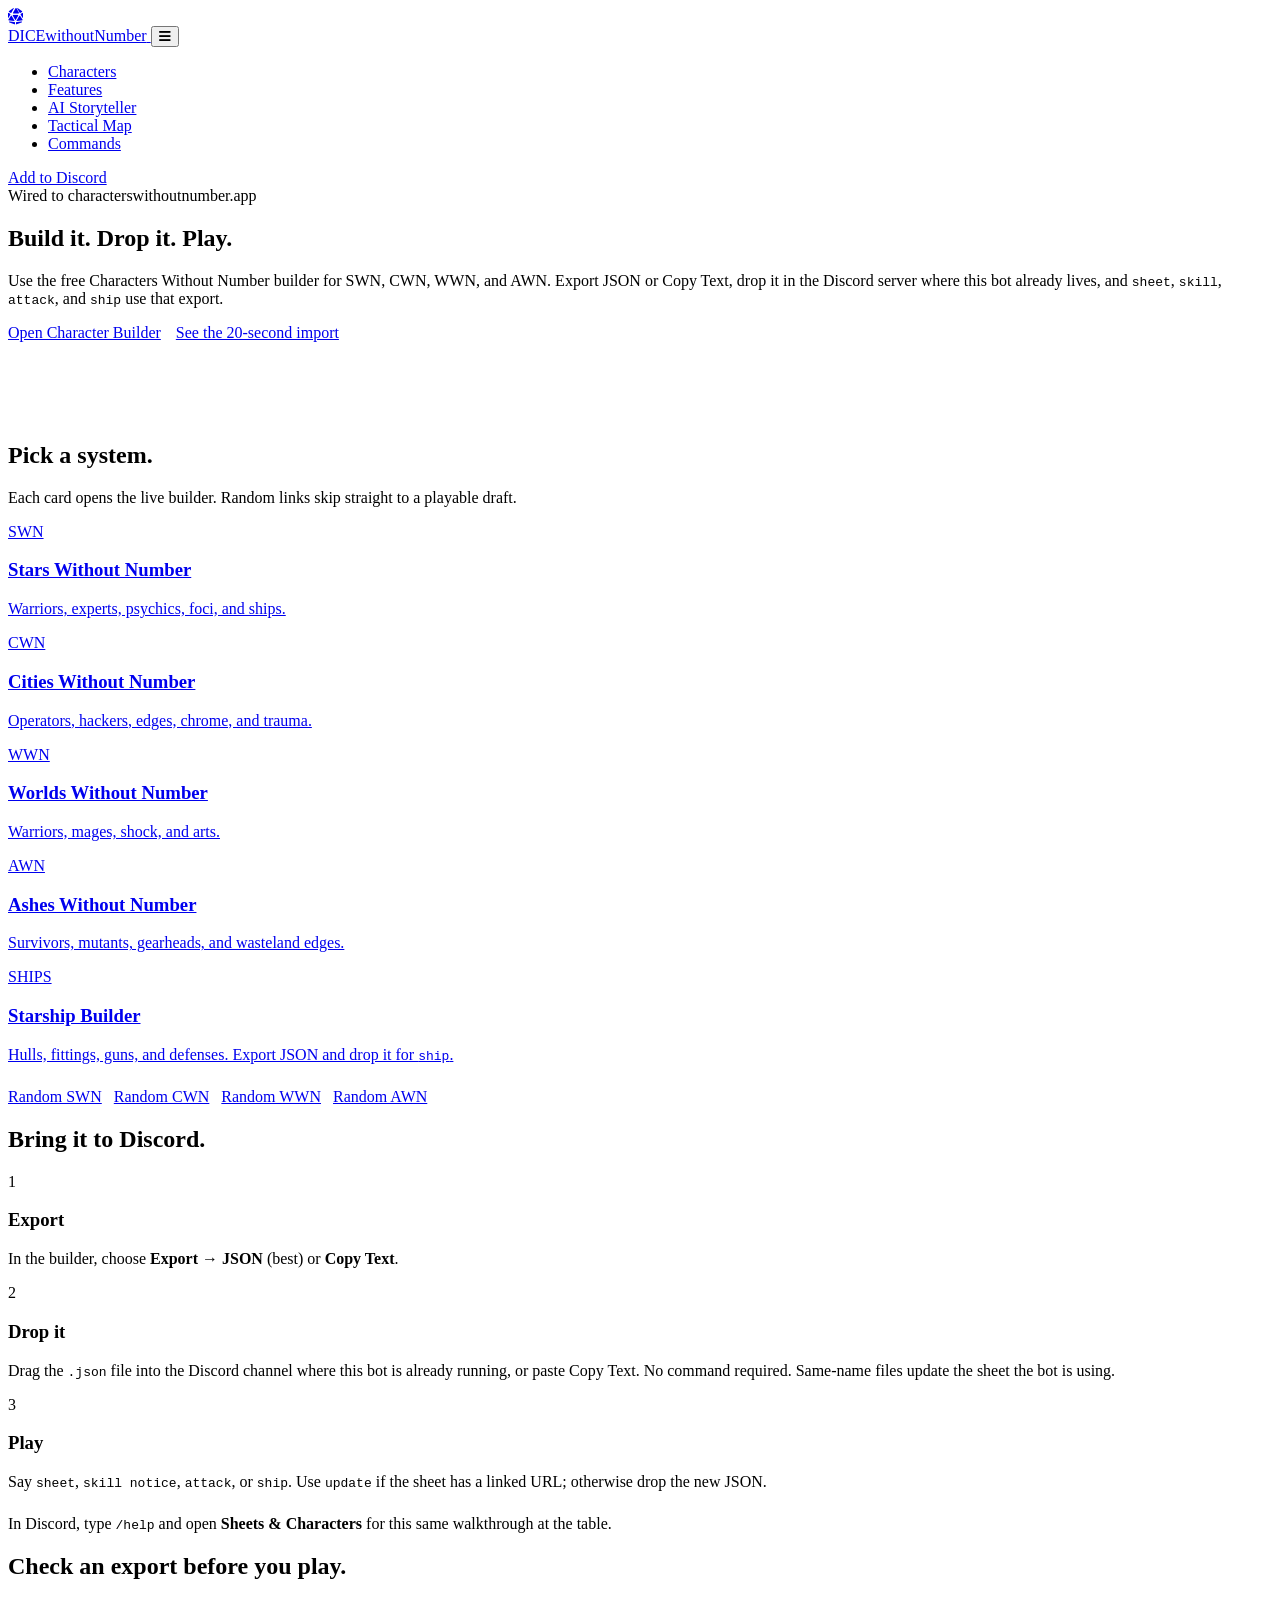
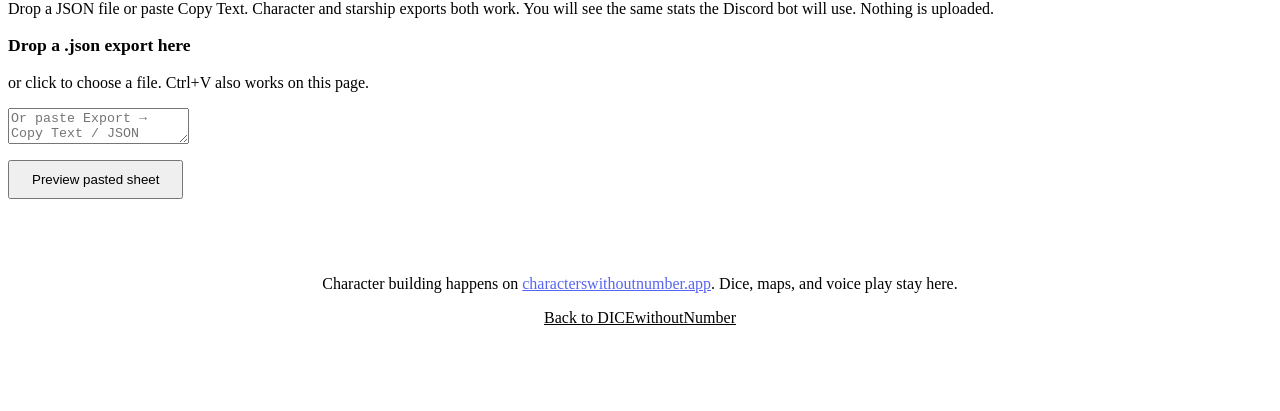
==== commit c6ae4988: "Make character and ship sync obvious in help Spell out Build → Export JSON/Copy Text → drop in Disco" ====
--- a/web/characters.html
+++ b/web/characters.html
@@ -104,6 +104,7 @@
                     <p>Say <code>sheet</code>, <code>skill notice</code>, <code>attack</code>, or <code>ship</code>. Use <code>update</code> if the sheet has a linked URL; otherwise drop the new JSON.</p>
                 </div>
             </div>
+            <p class="section-desc" style="margin-top: 24px;">In Discord, type <code>/help</code> and open <strong>Sheets &amp; Characters</strong> for this same walkthrough at the table.</p>
         </div>
     </section>
 
